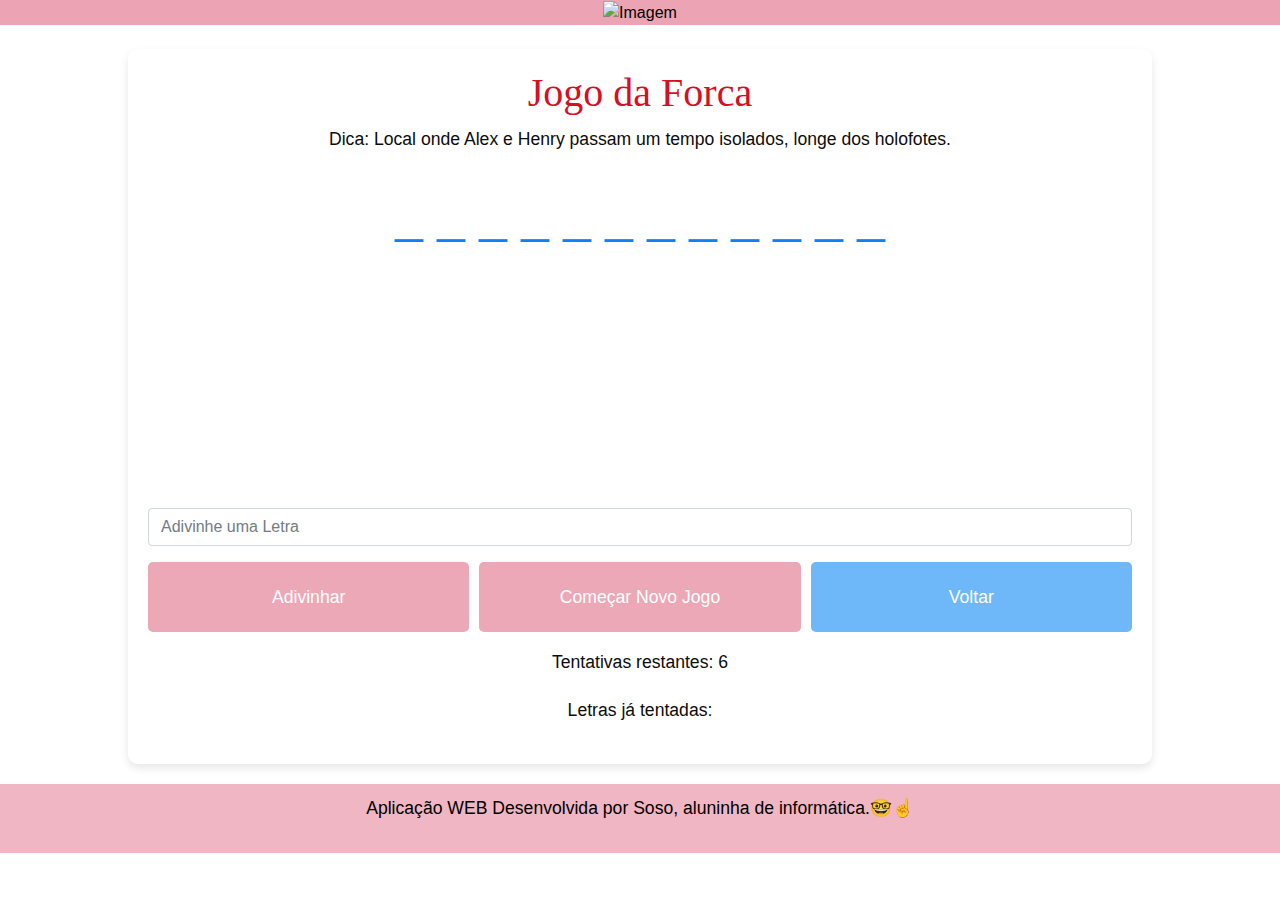
==== pages/forca.html @ d31d5c36 "Add files via upload" ====
<!DOCTYPE html>
<html lang="pt-br">
<head>
    <meta charset="UTF-8">
    <meta name="viewport" content="width=device-width, initial-scale=1.0">
    <title>Jogo da Forca</title>
    <link rel="stylesheet" href="https://stackpath.bootstrapcdn.com/bootstrap/4.5.2/css/bootstrap.min.css">
<link rel="stylesheet" href="../static/css/forca.css">

</head>

    <header>
    <img src="../static/images/capa1.jpeg" alt="Imagem" class="img-fluid livro-logo1">
</header>

    
<div class="container mt-4">
    <h1 class="text-center">Jogo da Forca</h1>
<div id="jogo" class="tex-center">
    <p id="dica" class="Lead"></p>
<h3 id="palavra" class="display-4"></h3>
<div id="forca"
style="position: relative; width: 150px; height: 250px; margin: auto;"></div>
<div class="form-group">
<input type="text" id="guess" maxlength="1"
class="form-control" placeholder="Adivinhe uma Letra">
</div>
<div class="botoes">
<button class="btn"
onclick="adivinharLetra()">Adivinhar</button>
<button class="btn"
onclick="iniciarJogo()">Começar Novo Jogo</button>
<a href="../index.html" button class="btn btn-tertiary">Voltar</a>
</div>
<p id="status" class="mt-3"></p>
<p id="attempts"></p>
</div>
</div>
<footer>
<p>Aplicação WEB Desenvolvida por Soso, aluninha de informática.🤓☝</p>
</footer>
<script src="../static/js/jogo.js"></script>
<script src="../static/js/boneco.js"></script>
<script src="../static/js/perguntas.js"></script>

<script src="https://code.jquery.com/jquery-3.5.1.slim.min.js"></script>
    <script src="https://cdn.jsdelivr.net/npm/@popperjs/core@1.16.1/dist/umd/popper.min.js"></script>
    <script src="https://stackpath.bootstrapcdn.com/bootstrap/4.5.2/js/bootstrap.min.js"></script>

</body>
</html>
---- static/css/forca.css ----
/* Estilos gerais */
body {
    font-family: 'Arial', sans-serif;
    background-image: url(../images/Eua.png);
    margin: 0;
    padding: 0;
    color: #000000;
}

/* Estilos para o cabeçalho */
header {
    background-color: #eca4b4;
    padding: 0;
    text-align: center;
    position: relative;
}

header img {
    width: 34%;
    height: 50px;
    object-fit: cover; /* Mantém a imagem dentro da faixa sem distorção */
}

/* Estilos para o conteúdo principal */
main {
    background-color: #ffffff;
    padding: 30px;
    margin-top: 20px;
    box-shadow: 0 4px 8px rgba(0, 0, 0, 0.1);
    border-radius: 10px;
    text-align: center; /* Centraliza o conteúdo */
}

.container {
    background-color: #ffffff; /* Quadro branco */
    border-radius: 10px;
    box-shadow: 0 4px 8px rgba(0, 0, 0, 0.1); /* Sombra suave */
    padding: 20px;
    max-width: 80%;
    margin: 20px auto;
    text-align: center;
    box-sizing: border-box;
    opacity: 0.95; /* Leve transparência */
}

section h1, h2, h3, h4 {
    text-align: center; /* Centraliza os títulos */
}

.text-center {
    font-family: 'Abril Fatface', serif;
    color: #d40318;
    text-align: center;
}

h2 {
    font-family: 'Abril Fatface', serif;
    font-size: 2.5em;
    font-weight: bold;
    margin-bottom: 20px;
    color: #007bff;
}

h3 {
    font-family: 'Abril Fatface', serif;
    font-size: 2em;
    margin-top: 30px;
    color: #007bff;
}

h4 {
    font-size: 1.5em;
    margin-top: 40px;
    color: #dc3545;
}

/* Estilos para parágrafos */
p {
    font-size: 1.1em;
    line-height: 1.6;
    margin-bottom: 20px;
    text-align: center; /* Centraliza os parágrafos */
}

/* Estilos para os botões */
.botoes {
    display: flex;
    justify-content: center; /* Centraliza os botões */
    gap: 10px; /* Espaço entre os botões */
}

.btn {
    background-color: #eca4b4; /* Cor do botão */
    color: #ffffff;
    font-size: 1.1em;
    padding: 10px 20px;
    text-align: center;
    border-radius: 5px;
    text-decoration: none;
    transition: background-color 0.3s ease, transform 0.3s ease;
    display: inline-block;
    border: none;
    width: 100%; /* Largura fixa para todos os botões */
    line-height: 50px; /* Alinha verticalmente o texto dentro do botão */
    box-sizing: border-box; /* Garante que padding/margem sejam incluídos no tamanho total */
    justify-content: center; /* Centraliza os botões */

}
@media (max-width: 768px) {
    .btn {
        width: auto; /* Permite que o botão tenha largura ajustável */
        padding: 10px; /* Ajusta o padding para um botão mais plano */
        line-height: normal; /* Remove o alinhamento vertical */
        font-size: 1em; /* Reduz o tamanho da fonte */
        border-radius: 5px; /* Remove bordas arredondadas para um estilo flat */
        justify-content: center; /* Centraliza os botões */
    }
}

@media (max-width: 480px) {
    .btn {
        width: 100%; /* Garante que o botão ocupe toda a largura em smartphones */
        padding: 10px 0; /* Ajusta o padding para um botão mais plano */
        font-size: 0.9em; /* Ajusta o tamanho da fonte para telas pequenas */
        border-radius: 5px; /* Remove bordas arredondadas para um estilo flat */
        justify-content: center; /* Centraliza os botões */
    }
}
.btn:hover {
    background-color: #d95c77; /* Cor do botão no hover */
    transform: scale(1.05); /* Leve aumento no hover */
    box-shadow: 0 4px 8px rgba(0, 0, 0, 0.1); /* Sombra no hover */
}

.btn:active {
    transform: scale(0.98); /* Leve redução ao clicar */
    background-color: #c41c40; /* Cor do botão ao clicar */
}

.btn-tertiary {
    background-color: #67b5f9; /* Cor do botão secundário */
}

.btn-tertiary:hover {
    background-color: #08558f; /* Cor no hover do botão secundário */
}

/* Estilos para a imagem sobre a faixa */
.faixa {
    background-color: #eca4b4;
    height: 200px;
    width: 100%;
    position: relative; /* Para permitir a imagem sobrepor a faixa */
    text-align: center;
}

img.livro-logo2 {
    width: 58%;
    height: 200px;
    object-fit: cover; /* Mantém a imagem dentro da faixa sem distorção */
    margin-bottom: 30px;
}

/* Estilos para o rodapé */
footer {
    background-color: rgba(236, 164, 180, 0.8); /* Cor de fundo com transparência */
    padding: 10px 0;
    text-align: center;
    position: relative;
    margin-top: 20px;
    width: 100%; /* Garante que o rodapé ocupe toda a largura da página */
}

footer .rights {
    font-size: 1em;
    color: #fff;
    margin: 0;
    padding: 10px 0;
}

/* Media Queries para responsividade */

/* Dispositivos pequenos (celulares em modo retrato) */
@media (max-width: 600px) {

    header img {
        width: 50%;
        height: 40px;
    }

    main {
        padding: 15px;
        margin-top: 10px;
    }

    .container {
        max-width: 90%;
    }

    h2 {
        font-size: 1.8em;
    }

    h3 {
        font-size: 1.5em;
    }

    h4 {
        font-size: 1.2em;
    }

}
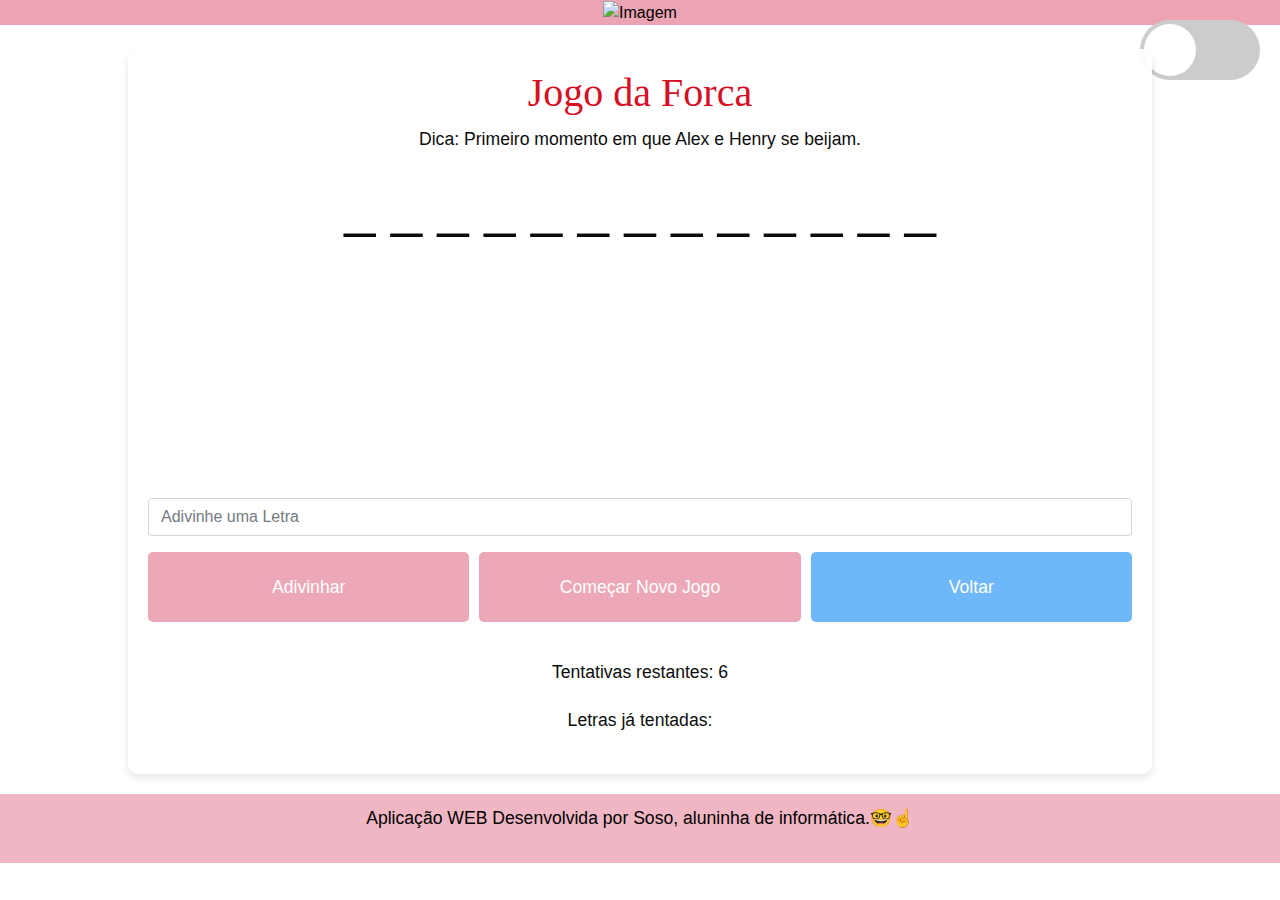
==== commit b719d83b: "JogoDaForca-09-10-2024" ====
--- a/pages/forca.html
+++ b/pages/forca.html
@@ -13,6 +13,13 @@
     <img src="../static/images/capa1.jpeg" alt="Imagem" class="img-fluid livro-logo1">
 </header>
 
+<label class="switch">
+    <input type="checkbox" id="darkModeToggle">
+    <span class="slider round"></span>
+</label>
+
+
+
     
 <div class="container mt-4">
     <h1 class="text-center">Jogo da Forca</h1>
@@ -21,6 +28,8 @@
 <h3 id="palavra" class="display-4"></h3>
 <div id="forca"
 style="position: relative; width: 150px; height: 250px; margin: auto;"></div>
+
+
 <div class="form-group">
 <input type="text" id="guess" maxlength="1"
 class="form-control" placeholder="Adivinhe uma Letra">
@@ -32,6 +41,11 @@
 onclick="iniciarJogo()">Começar Novo Jogo</button>
 <a href="../index.html" button class="btn btn-tertiary">Voltar</a>
 </div>
+
+<div style="display: flex; justify-content: center; align-items: center; margin-top: 20px;">
+    <img id="ganhou" src="../static/images/gay.png" alt="Você ganhou!" style="display: none; width: 150%; max-width: 300px;">
+</div>
+
 <p id="status" class="mt-3"></p>
 <p id="attempts"></p>
 </div>
@@ -46,6 +60,7 @@
 <script src="https://code.jquery.com/jquery-3.5.1.slim.min.js"></script>
     <script src="https://cdn.jsdelivr.net/npm/@popperjs/core@1.16.1/dist/umd/popper.min.js"></script>
     <script src="https://stackpath.bootstrapcdn.com/bootstrap/4.5.2/js/bootstrap.min.js"></script>
+    <script src="../static/js/darkmode.js"></script>
 
 </body>
 </html>--- a/static/css/forca.css
+++ b/static/css/forca.css
@@ -43,35 +43,10 @@
     opacity: 0.95; /* Leve transparência */
 }
 
-section h1, h2, h3, h4 {
-    text-align: center; /* Centraliza os títulos */
-}
-
 .text-center {
     font-family: 'Abril Fatface', serif;
     color: #d40318;
     text-align: center;
-}
-
-h2 {
-    font-family: 'Abril Fatface', serif;
-    font-size: 2.5em;
-    font-weight: bold;
-    margin-bottom: 20px;
-    color: #007bff;
-}
-
-h3 {
-    font-family: 'Abril Fatface', serif;
-    font-size: 2em;
-    margin-top: 30px;
-    color: #007bff;
-}
-
-h4 {
-    font-size: 1.5em;
-    margin-top: 40px;
-    color: #dc3545;
 }
 
 /* Estilos para parágrafos */
@@ -80,6 +55,7 @@
     line-height: 1.6;
     margin-bottom: 20px;
     text-align: center; /* Centraliza os parágrafos */
+    color: #000000;
 }
 
 /* Estilos para os botões */
@@ -104,8 +80,8 @@
     line-height: 50px; /* Alinha verticalmente o texto dentro do botão */
     box-sizing: border-box; /* Garante que padding/margem sejam incluídos no tamanho total */
     justify-content: center; /* Centraliza os botões */
-
-}
+}
+
 @media (max-width: 768px) {
     .btn {
         width: auto; /* Permite que o botão tenha largura ajustável */
@@ -126,6 +102,7 @@
         justify-content: center; /* Centraliza os botões */
     }
 }
+
 .btn:hover {
     background-color: #d95c77; /* Cor do botão no hover */
     transform: scale(1.05); /* Leve aumento no hover */
@@ -182,7 +159,6 @@
 
 /* Dispositivos pequenos (celulares em modo retrato) */
 @media (max-width: 600px) {
-
     header img {
         width: 50%;
         height: 40px;
@@ -208,5 +184,150 @@
     h4 {
         font-size: 1.2em;
     }
-
-}+}
+
+.switch {
+    position: absolute;
+    top: 20px;
+    right: 20px;
+    display: inline-block;
+    width: 120px; /* Aumentando a largura do botão */
+    height: 60px;  /* Aumentando a altura do botão */
+  }
+  
+  .switch input {
+    display: none;
+  }
+  
+  .slider {
+    position: absolute;
+    cursor: pointer;
+    top: 0;
+    left: 0;
+    right: 0;
+    bottom: 0;
+    background-color: #ccc;
+    transition: .4s;
+    border-radius: 34px; /* Bordas ajustadas para o novo tamanho */
+  }
+  
+  .slider:before {
+    position: absolute;
+    content: "";
+    height: 52px;  /* Aumentando o tamanho da bolinha */
+    width: 52px;
+    left: 4px;
+    bottom: 4px;
+    background-color: white;
+    transition: .4s;
+    border-radius: 50%;
+  }
+  
+  input:checked + .slider {
+    background-color: #fc68a5;
+  }
+  
+  input:checked + .slider:before {
+    transform: translateX(60px); /* Aumentando a distância para a bolinha */
+  }
+  
+  .slider.round {
+    border-radius: 34px; /* Mantendo bordas arredondadas */
+  }
+  
+  @media (max-width: 600px) {
+    .switch {
+        width: 80px; /* Reduz a largura do botão */
+        height: 40px; /* Reduz a altura do botão */
+        top: 10px; /* Ajuste da posição */
+        right: 10px; /* Ajuste da posição */
+    }
+
+    .slider:before {
+        height: 35px; /* Reduz a altura da bolinha */
+        width: 35px; /* Reduz a largura da bolinha */
+    }
+
+    input:checked + .slider:before {
+        transform: translateX(40px); /* Ajuste da translação para a bolinha no modo ativo */
+    }
+}
+
+
+/* Estilos para o modo escuro */
+.dark-mode {
+    font-family: 'Arial', sans-serif;
+    background-image: url(../images/Eua2.png); /* Imagem para o modo escuro */
+    margin: 0;
+    padding: 0;
+    color: #ffffff;
+}
+
+.dark-mode header {
+    background-color: #37373f;
+    text-align: center;
+    position: relative;
+}
+
+.dark-mode footer {
+    background-color: #444;
+    color: #f1f1f1;
+}
+
+
+body.dark-mode .livro-logo1 {
+    content: url(../images/capa32.png);
+}
+
+.dark-mode .container{
+    background-color: #37373f;
+}
+
+.dark-mode .text-center {
+    font-family: 'Abril Fatface', serif;
+    color: #ffffff;
+    text-align: center;
+}
+
+/* Estilos para parágrafos no modo escuro */
+.dark-mode p {
+    font-size: 1.1em;
+    line-height: 1.6;
+    margin-bottom: 20px;
+    text-align: center; /* Centraliza os parágrafos */
+    color: #fff; /* Definindo a cor como branca */
+}
+
+header.dark-mode img {
+    filter: brightness(0.7);
+}
+
+.dark-mode .btn {
+    background-color: #333;
+    color: white;
+    border: 1px solid #555;
+}
+
+.dark-mode .form-control {
+    background-color: #333;
+    color: white;
+    border: 1px solid #555;
+}
+
+.dark-mode input::placeholder {
+    color: #aaa;
+}
+
+.display-4 {
+    color: black;
+}
+
+/* Modo escuro */
+.dark-mode .display-4 {
+    color: white;
+}
+
+footer.dark-mode {
+    background-color: #1c1c1c;
+    color: #fff;
+}
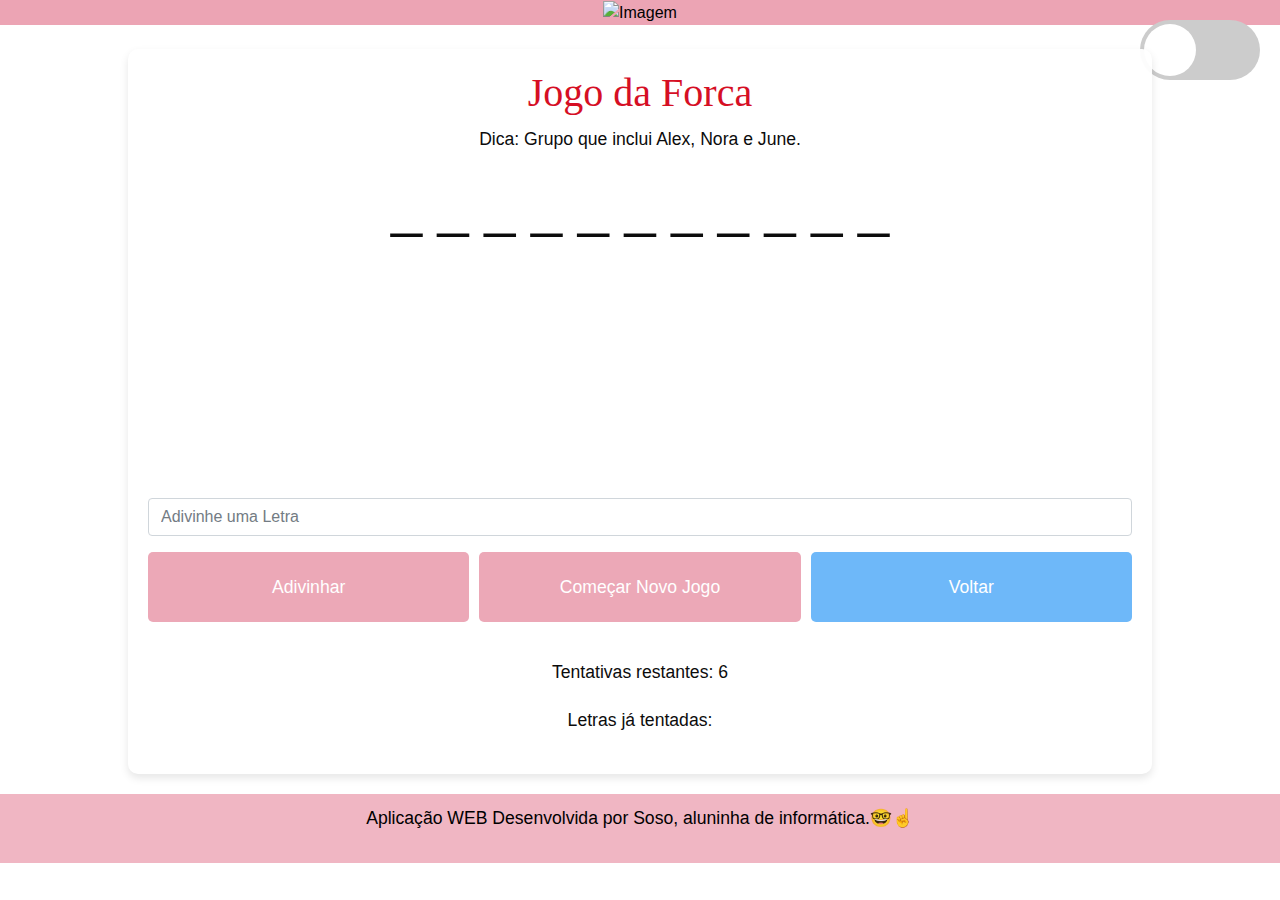
==== commit 0ffef1a1: "Add files via upload" ====
--- a/pages/forca.html
+++ b/pages/forca.html
@@ -42,9 +42,11 @@
 <a href="../index.html" button class="btn btn-tertiary">Voltar</a>
 </div>
 
-<div style="display: flex; justify-content: center; align-items: center; margin-top: 20px;">
+<div class="vitorias" style="display: flex; justify-content: center; align-items: center; margin-top: 20px;">
     <img id="ganhou" src="../static/images/gay.png" alt="Você ganhou!" style="display: none; width: 150%; max-width: 300px;">
+    <img id="vitoriaGif" src="../static/images/vitoria.gif" alt="GIF de vitória" style="display: none; max-width: 100%; max-height: 200px; margin-left: 20px;">
 </div>
+
 
 <p id="status" class="mt-3"></p>
 <p id="attempts"></p>
--- a/static/css/forca.css
+++ b/static/css/forca.css
@@ -57,6 +57,23 @@
     text-align: center; /* Centraliza os parágrafos */
     color: #000000;
 }
+
+
+
+
+#vitoriaGif {
+    display: none; /* O GIF começa escondido */
+    position: fixed; /* Faz o GIF cobrir toda a tela */
+    top: 0; 
+    left: 0;
+    width: 100vw; /* Largura total da janela */
+    height: 100vh; /* Altura total da janela */
+    z-index: 999; /* Z-index alto para garantir que o GIF fique sobre todo o conteúdo */
+    object-fit: cover; /* Faz o GIF cobrir a tela mantendo a proporção */
+}
+
+
+
 
 /* Estilos para os botões */
 .botoes {
